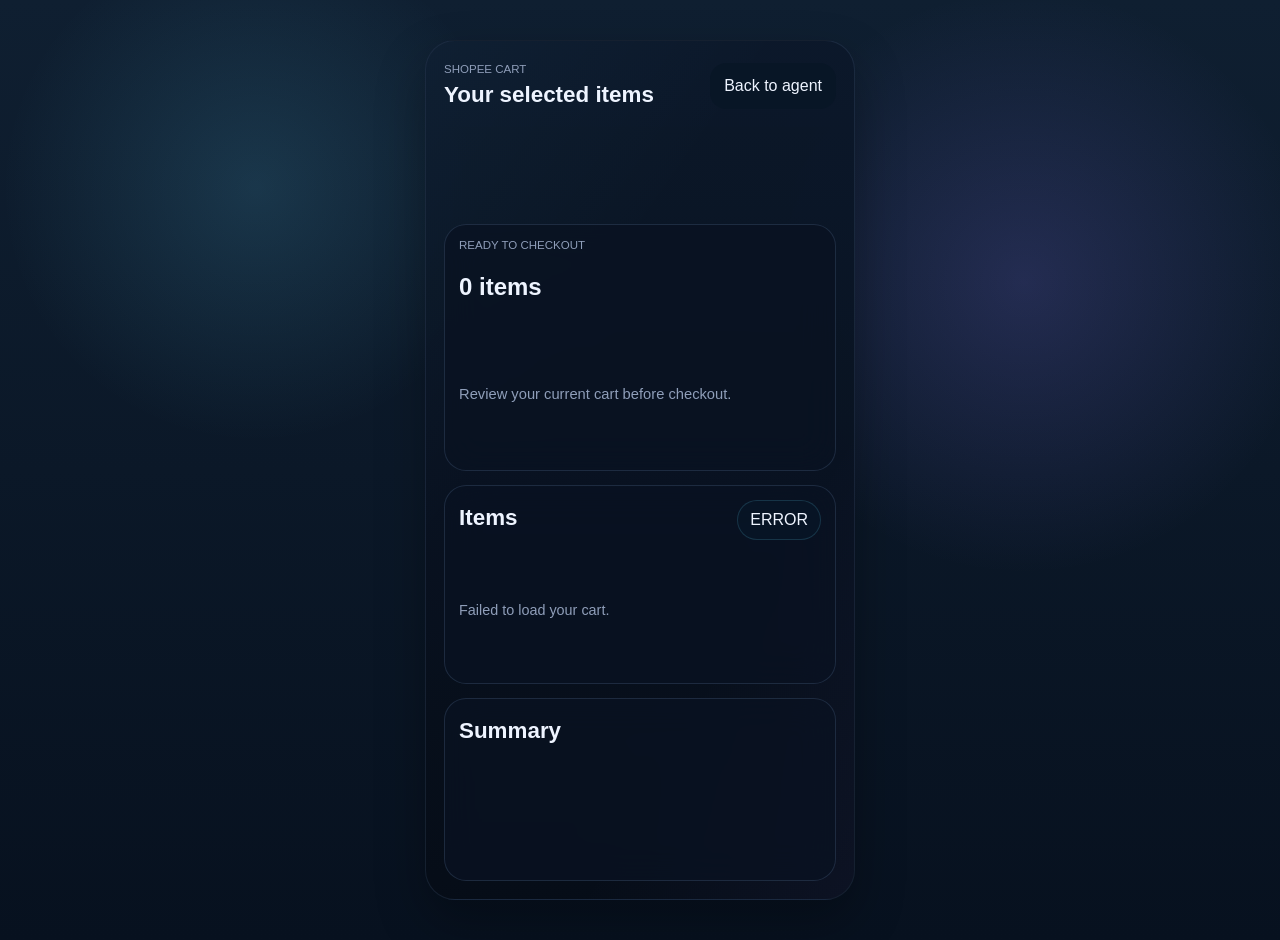
==== cart.html @ 9899a9cc "Initial project import and AR updates" ====
<!DOCTYPE html>
<html lang="en">
  <head>
    <meta charset="UTF-8" />
    <meta name="viewport" content="width=device-width, initial-scale=1.0" />
    <title>Shopee Cart</title>
    <link rel="stylesheet" href="./styles.css" />
  </head>
  <body class="cart-page">
    <main class="screen cart-screen">
      <header class="topbar">
        <div class="brand-block">
          <p class="eyebrow">Shopee cart</p>
          <h1>Your selected items</h1>
        </div>
        <a class="ghost-button" href="/">Back to agent</a>
      </header>

      <section class="panel cart-hero">
        <div>
          <p class="eyebrow">Ready to checkout</p>
          <h2 id="cart-page-count">0 items</h2>
        </div>
        <p class="customer-line" id="cart-page-note">Review your current cart before checkout.</p>
      </section>

      <section class="panel cart-page-panel">
        <div class="section-head">
          <h2>Items</h2>
          <span class="section-chip" id="cart-page-status">Loading</span>
        </div>
        <div class="cart-page-items" id="cart-page-items"></div>
      </section>

      <section class="panel cart-page-panel">
        <div class="section-head">
          <h2>Summary</h2>
        </div>
        <div class="checkout-summary" id="cart-page-summary"></div>
      </section>
    </main>

    <script type="module" src="./cart.js"></script>
  </body>
</html>
---- styles.css ----
:root {
  --bg-1: #07111f;
  --bg-2: #0f1f31;
  --panel: rgba(9, 19, 34, 0.78);
  --panel-border: rgba(156, 196, 255, 0.14);
  --text: #eef4ff;
  --muted: #8f9eb9;
  --accent: #64d7ff;
  --accent-2: #8c7bff;
  --accent-3: #3effb8;
  --shadow: 0 22px 50px rgba(0, 0, 0, 0.28);
}

* {
  box-sizing: border-box;
}

html,
body {
  margin: 0;
  min-height: 100%;
}

body {
  display: grid;
  place-items: center;
  padding: 20px;
  font-family: Manrope, "SF Pro Display", "Segoe UI", sans-serif;
  color: var(--text);
  background:
    radial-gradient(circle at 20% 20%, rgba(100, 215, 255, 0.14), transparent 20%),
    radial-gradient(circle at 80% 30%, rgba(140, 123, 255, 0.18), transparent 24%),
    linear-gradient(180deg, var(--bg-2), var(--bg-1));
}

.screen {
  width: min(100%, 430px);
  min-height: min(860px, 100dvh - 40px);
  padding: 22px 18px 18px;
  display: grid;
  gap: 14px;
  position: relative;
  overflow: hidden;
  border-radius: 30px;
  background: linear-gradient(180deg, rgba(12, 24, 42, 0.96), rgba(6, 13, 24, 0.98));
  border: 1px solid rgba(156, 196, 255, 0.1);
  box-shadow: var(--shadow);
}

.screen::before {
  content: "";
  position: absolute;
  inset: 0;
  background:
    linear-gradient(125deg, rgba(100, 215, 255, 0.04), transparent 35%),
    linear-gradient(300deg, rgba(140, 123, 255, 0.05), transparent 30%);
  pointer-events: none;
}

.topbar,
.hero,
.panel {
  position: relative;
  z-index: 1;
}

.topbar,
.section-head {
  display: flex;
  justify-content: space-between;
  align-items: start;
  gap: 12px;
}

.topbar-actions,
.drawer-actions {
  display: flex;
  align-items: center;
  gap: 10px;
}

.eyebrow,
.section-chip {
  margin: 0;
  font-size: 0.72rem;
  line-height: 1.2;
  text-transform: uppercase;
  color: var(--muted);
}

.topbar h1,
.section-head h2 {
  margin: 6px 0 0;
  font-size: 1.4rem;
  line-height: 1.05;
  font-weight: 650;
}

.session-pill,
.section-chip,
.ghost-button {
  display: inline-flex;
  align-items: center;
  gap: 8px;
  padding: 10px 12px;
  border: 1px solid rgba(100, 215, 255, 0.16);
  border-radius: 999px;
  background: rgba(9, 22, 38, 0.88);
  color: var(--text);
  font: inherit;
}

.ghost-button {
  text-decoration: none;
}

.cart-shortcut {
  display: inline-flex;
  align-items: center;
  gap: 10px;
  padding: 10px 14px;
  border-radius: 999px;
  text-decoration: none;
  color: var(--text);
  background: linear-gradient(180deg, rgba(20, 39, 63, 0.92), rgba(9, 20, 36, 0.92));
  border: 1px solid rgba(156, 196, 255, 0.16);
  box-shadow: inset 0 1px 0 rgba(255, 255, 255, 0.08);
}

.cart-shortcut svg {
  width: 18px;
  height: 18px;
  fill: currentColor;
}

.cart-shortcut strong {
  min-width: 24px;
  padding: 4px 7px;
  border-radius: 999px;
  background: rgba(100, 215, 255, 0.16);
  text-align: center;
  font-size: 0.78rem;
}

.session-dot {
  width: 8px;
  height: 8px;
  border-radius: 50%;
  background: rgba(143, 158, 185, 0.85);
}

.hero,
.panel {
  padding: 14px;
  border-radius: 22px;
  background: var(--panel);
  border: 1px solid var(--panel-border);
  backdrop-filter: blur(18px);
}

.hero {
  display: grid;
  gap: 12px;
}

.orb-stage {
  position: relative;
  display: grid;
  place-items: center;
  min-height: 200px;
}

.orb-shell {
  width: 156px;
  height: 156px;
  display: grid;
  place-items: center;
  border-radius: 50%;
  background: radial-gradient(circle, rgba(255, 255, 255, 0.14), rgba(255, 255, 255, 0.02));
  box-shadow:
    inset 0 0 0 1px rgba(255, 255, 255, 0.06),
    0 0 72px rgba(100, 215, 255, 0.08);
}

.orb {
  width: 120px;
  height: 120px;
  border-radius: 50%;
  position: relative;
  display: flex;
  align-items: center;
  justify-content: center;
  gap: 10px;
  background:
    radial-gradient(circle at 34% 28%, rgba(255, 255, 255, 0.92), rgba(255, 255, 255, 0) 26%),
    radial-gradient(circle at 74% 74%, rgba(62, 255, 184, 0.82), rgba(62, 255, 184, 0) 32%),
    radial-gradient(circle at 64% 28%, rgba(100, 215, 255, 0.85), rgba(100, 215, 255, 0) 34%),
    linear-gradient(150deg, #0fb9ff 0%, #5666ff 46%, #a45cff 100%);
  box-shadow:
    inset 0 -18px 28px rgba(255, 255, 255, 0.18),
    0 18px 38px rgba(62, 127, 255, 0.18);
  animation: orbFloat 6s ease-in-out infinite;
}

.orb span {
  width: 12px;
  height: 12px;
  border-radius: 50%;
  background: rgba(11, 17, 32, 0.78);
}

.orb span:nth-child(2) {
  background: rgba(255, 255, 255, 0.94);
}

.orbit {
  position: absolute;
  border-radius: 50%;
  border: 1px solid rgba(156, 196, 255, 0.12);
}

.orbit-a {
  width: 206px;
  height: 206px;
  animation: spin 10s linear infinite;
}

.orbit-b {
  width: 240px;
  height: 240px;
  border-color: rgba(140, 123, 255, 0.12);
  animation: spinReverse 13s linear infinite;
}

.waveform {
  position: absolute;
  bottom: 4px;
  display: flex;
  align-items: end;
  gap: 6px;
  height: 52px;
}

.waveform i {
  display: block;
  width: 6px;
  height: 12px;
  border-radius: 999px;
  background: linear-gradient(180deg, rgba(140, 123, 255, 0.95), rgba(100, 215, 255, 0.95));
  animation: waveform 1.2s ease-in-out infinite;
  animation-delay: calc(var(--bar) * 80ms);
}

.hero-copy,
.composer,
.products-grid,
.cart-items,
.checkout-summary {
  display: grid;
  gap: 10px;
}

.agent-line,
.customer-line,
.assistant-message,
.product-card p,
.cart-row,
.summary-row {
  margin: 0;
  font-size: 0.92rem;
  line-height: 1.45;
}

.customer-line,
.assistant-message,
.product-meta,
.summary-row span:first-child {
  color: var(--muted);
}

.assistant-panel {
  gap: 12px;
}

.assistant-message {
  min-height: 42px;
}

.composer {
  grid-template-columns: 1fr auto auto auto;
  align-items: center;
}

.composer input {
  width: 100%;
  min-width: 0;
  height: 46px;
  padding: 0 14px;
  border: 1px solid rgba(156, 196, 255, 0.12);
  border-radius: 16px;
  background: rgba(255, 255, 255, 0.03);
  color: var(--text);
  font: inherit;
}

.icon-button,
.submit-button,
.ghost-button {
  height: 46px;
  border: 0;
  border-radius: 16px;
  display: inline-grid;
  place-items: center;
  color: var(--text);
  font: inherit;
}

.icon-button {
  width: 46px;
}

.icon-button svg {
  width: 20px;
  height: 20px;
  fill: currentColor;
}

.icon-button.subtle {
  background: rgba(255, 255, 255, 0.05);
}

.icon-button.primary,
.submit-button {
  background: linear-gradient(180deg, #1bc8ff 0%, #546cff 100%);
  box-shadow: inset 0 1px 0 rgba(255, 255, 255, 0.28);
}

.submit-button,
.ghost-button {
  padding: 0 14px;
}

.file-button {
  position: relative;
  overflow: hidden;
}

.file-button input {
  position: absolute;
  inset: 0;
  opacity: 0;
}

.products-grid {
  min-height: 96px;
}

.products-panel {
  position: absolute;
  left: 14px;
  right: 14px;
  bottom: 14px;
  z-index: 3;
  max-height: min(52dvh, 420px);
  padding-bottom: 18px;
  box-shadow: 0 -20px 40px rgba(0, 0, 0, 0.34);
  opacity: 0;
  transform: translateY(calc(100% + 28px));
  pointer-events: none;
  visibility: hidden;
  transition:
    opacity 220ms ease,
    transform 320ms cubic-bezier(0.22, 1, 0.36, 1),
    visibility 0ms linear 320ms;
}

.products-panel[data-state="open"] {
  opacity: 1;
  transform: translateY(0);
  pointer-events: auto;
  visibility: visible;
  transition:
    opacity 220ms ease,
    transform 320ms cubic-bezier(0.22, 1, 0.36, 1),
    visibility 0ms linear 0ms;
}

.products-panel .products-grid {
  overflow-y: auto;
  padding-right: 4px;
}

.drawer-handle {
  width: 46px;
  height: 5px;
  margin: 2px auto 12px;
  border-radius: 999px;
  background: rgba(255, 255, 255, 0.22);
}

.drawer-head {
  align-items: center;
}

.assistant-hint {
  margin: 0;
  color: var(--muted);
  font-size: 0.84rem;
}

.products-toolbar {
  display: flex;
  align-items: center;
  justify-content: space-between;
  gap: 12px;
  margin: 4px 0 12px;
}

.recommendations-tab {
  position: absolute;
  left: 50%;
  bottom: 18px;
  z-index: 2;
  transform: translateX(-50%);
  display: inline-flex;
  align-items: center;
  gap: 10px;
  padding: 12px 16px;
  border: 1px solid rgba(156, 196, 255, 0.18);
  border-radius: 999px;
  background: rgba(8, 18, 32, 0.96);
  color: var(--text);
  font: inherit;
  box-shadow: 0 18px 36px rgba(0, 0, 0, 0.28);
}

.recommendations-tab-count {
  min-width: 24px;
  padding: 2px 7px;
  border-radius: 999px;
  background: rgba(100, 215, 255, 0.16);
  text-align: center;
  font-size: 0.78rem;
}

.product-card,
.cart-row,
.summary-row {
  display: grid;
  gap: 6px;
  padding: 12px;
  border-radius: 16px;
  background: rgba(255, 255, 255, 0.03);
  border: 1px solid rgba(255, 255, 255, 0.05);
}

.product-card {
  gap: 12px;
  padding: 16px;
  background: linear-gradient(180deg, rgba(255, 255, 255, 0.04), rgba(255, 255, 255, 0.02));
}

.product-card-head,
.product-footer {
  display: flex;
  justify-content: space-between;
  gap: 12px;
}

.product-badge {
  display: inline-flex;
  padding: 4px 8px;
  border-radius: 999px;
  background: rgba(100, 215, 255, 0.12);
  color: var(--accent);
  font-size: 0.72rem;
  text-transform: uppercase;
  letter-spacing: 0.04em;
}

.product-tags {
  display: flex;
  flex-wrap: wrap;
  gap: 8px;
}

.product-tag {
  display: inline-flex;
  align-items: center;
  padding: 6px 10px;
  border-radius: 999px;
  background: rgba(255, 255, 255, 0.04);
  color: var(--muted);
  font-size: 0.78rem;
}

.product-card h3,
.cart-name {
  margin: 0;
  font-size: 0.98rem;
  line-height: 1.25;
}

.product-meta,
.cart-row {
  font-size: 0.84rem;
}

.product-actions,
.summary-row {
  display: flex;
  justify-content: space-between;
  align-items: center;
  gap: 12px;
}

.mini-button {
  min-height: 34px;
  padding: 0 12px;
  border: 0;
  border-radius: 12px;
  background: rgba(100, 215, 255, 0.12);
  color: var(--text);
  font: inherit;
}

.mini-icon-button,
.close-button {
  width: 40px;
  height: 40px;
  border: 0;
  border-radius: 14px;
  display: inline-grid;
  place-items: center;
  background: rgba(100, 215, 255, 0.12);
  color: var(--text);
}

.mini-icon-button svg,
.close-button svg {
  width: 18px;
  height: 18px;
  fill: currentColor;
}

.checkout-summary {
  margin-top: 10px;
}

.empty-state {
  color: var(--muted);
  font-size: 0.9rem;
}

.compact-note {
  color: var(--muted);
  font-size: 0.82rem;
}

.cart-panel {
  gap: 12px;
}

.cart-panel .section-chip {
  align-self: start;
}

.cart-page {
  place-items: start center;
}

.cart-screen {
  margin: 20px auto;
}

.cart-hero,
.cart-page-panel {
  display: grid;
  gap: 12px;
}

.cart-page-items {
  display: grid;
  gap: 12px;
}

.cart-page-item {
  display: grid;
  gap: 12px;
  padding: 16px;
  border-radius: 18px;
  background: rgba(255, 255, 255, 0.03);
  border: 1px solid rgba(255, 255, 255, 0.06);
}

.cart-page-item-head {
  display: flex;
  justify-content: space-between;
  gap: 12px;
}

.cart-page-item-head h3 {
  margin: 0 0 6px;
  font-size: 1rem;
}

.cart-page-item-head p {
  margin: 0;
  color: var(--muted);
}

.screen[data-state="idle"] .session-dot {
  background: rgba(143, 158, 185, 0.85);
}

.screen[data-state="connecting"] .session-dot,
.screen[data-state="thinking"] .session-dot {
  background: #ffd76d;
}

.screen[data-state="listening"] .session-dot {
  background: var(--accent-3);
}

.screen[data-state="speaking"] .session-dot {
  background: var(--accent-2);
}

.sr-only {
  position: absolute;
  width: 1px;
  height: 1px;
  padding: 0;
  margin: -1px;
  overflow: hidden;
  clip: rect(0, 0, 0, 0);
  white-space: nowrap;
  border: 0;
}

@keyframes orbFloat {
  0%,
  100% {
    transform: translateY(0) scale(1);
  }
  50% {
    transform: translateY(-8px) scale(1.03);
  }
}

@keyframes spin {
  from {
    transform: rotate(0deg);
  }
  to {
    transform: rotate(360deg);
  }
}

@keyframes spinReverse {
  from {
    transform: rotate(360deg);
  }
  to {
    transform: rotate(0deg);
  }
}

@keyframes waveform {
  0%,
  100% {
    height: 12px;
    opacity: 0.65;
  }
  50% {
    height: 44px;
    opacity: 1;
  }
}

@media (max-width: 480px) {
  body {
    padding: 0;
  }

  .screen {
    width: 100%;
    min-height: 100dvh;
    border-radius: 0;
    padding: 18px 14px;
  }

  .topbar {
    flex-direction: column;
    align-items: stretch;
  }

  .topbar-actions,
  .products-toolbar,
  .product-card-head,
  .product-footer,
  .cart-page-item-head {
    flex-direction: column;
    align-items: stretch;
  }

  .products-panel {
    left: 10px;
    right: 10px;
    bottom: 10px;
    max-height: min(58dvh, 460px);
  }

  .recommendations-tab {
    bottom: 12px;
  }

  .composer {
    grid-template-columns: 1fr auto auto;
  }

  .submit-button {
    grid-column: 1 / -1;
  }
}
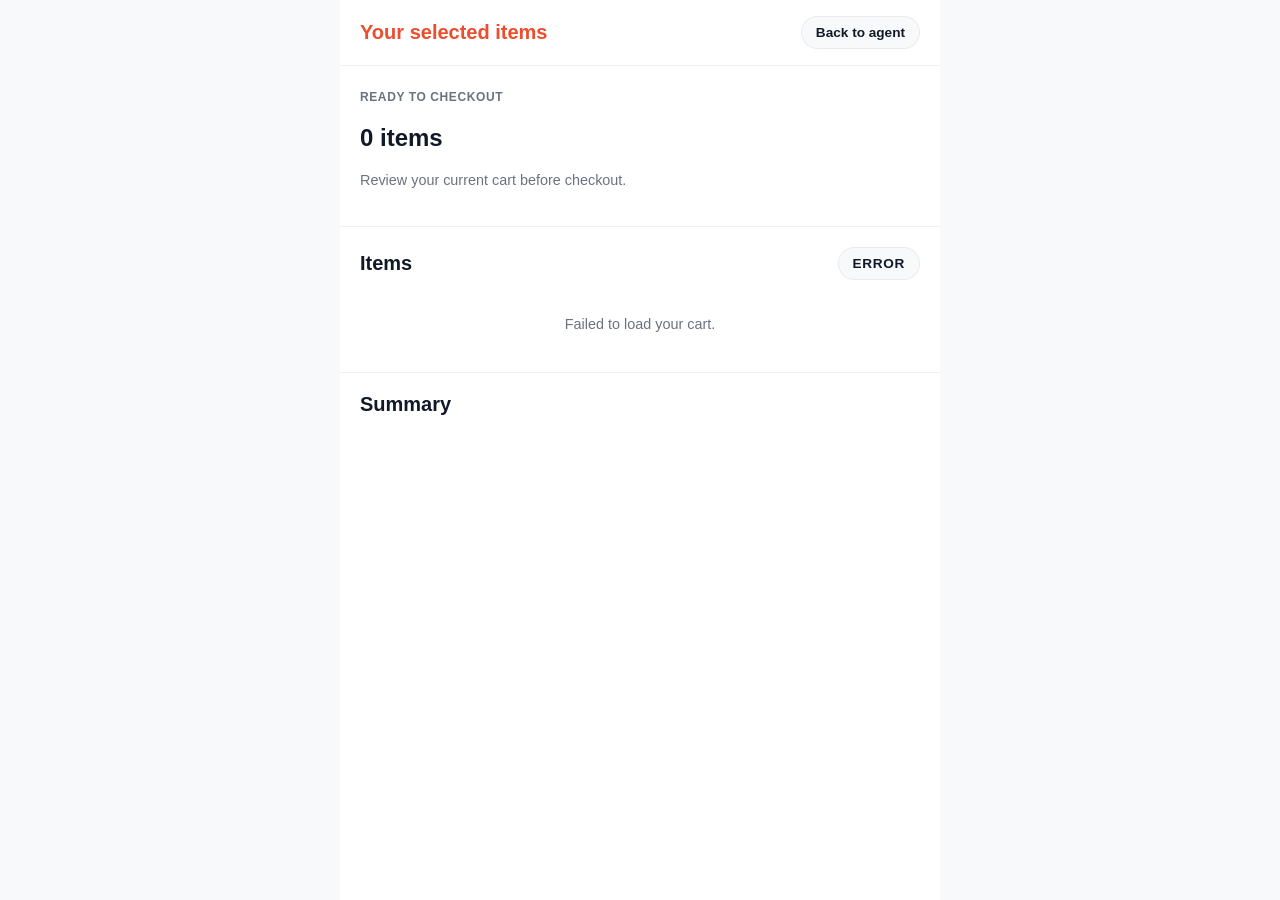
==== commit fe900645: "refactor: simplify iOS views and clean up HTML markup" ====
--- a/cart.html
+++ b/cart.html
@@ -2,7 +2,7 @@
 <html lang="en">
   <head>
     <meta charset="UTF-8" />
-    <meta name="viewport" content="width=device-width, initial-scale=1.0" />
+    <meta name="viewport" content="width=device-width, initial-scale=1.0, viewport-fit=cover" />
     <title>Shopee Cart</title>
     <link rel="stylesheet" href="./styles.css" />
   </head>
--- a/styles.css
+++ b/styles.css
@@ -1,14 +1,14 @@
 :root {
-  --bg-1: #07111f;
-  --bg-2: #0f1f31;
-  --panel: rgba(9, 19, 34, 0.78);
-  --panel-border: rgba(156, 196, 255, 0.14);
-  --text: #eef4ff;
-  --muted: #8f9eb9;
-  --accent: #64d7ff;
-  --accent-2: #8c7bff;
-  --accent-3: #3effb8;
-  --shadow: 0 22px 50px rgba(0, 0, 0, 0.28);
+  --bg-1: #ffffff;
+  --bg-2: #f8f9fa;
+  --panel: #ffffff;
+  --panel-border: rgba(0, 0, 0, 0.06);
+  --text: #111827;
+  --muted: #6b7280;
+  --accent: #8c7bff;
+  --accent-2: #a45cff;
+  --accent-3: #0fb9ff;
+  --shadow: 0 8px 30px rgba(0, 0, 0, 0.06);
 }
 
 * {
@@ -18,43 +18,30 @@
 html,
 body {
   margin: 0;
+  width: 100%;
   min-height: 100%;
 }
 
 body {
-  display: grid;
-  place-items: center;
-  padding: 20px;
-  font-family: Manrope, "SF Pro Display", "Segoe UI", sans-serif;
-  color: var(--text);
-  background:
-    radial-gradient(circle at 20% 20%, rgba(100, 215, 255, 0.14), transparent 20%),
-    radial-gradient(circle at 80% 30%, rgba(140, 123, 255, 0.18), transparent 24%),
-    linear-gradient(180deg, var(--bg-2), var(--bg-1));
+  min-height: 100dvh;
+  font-family: -apple-system, BlinkMacSystemFont, "Segoe UI", Roboto, Helvetica, Arial, sans-serif;
+  color: var(--text);
+  background: var(--bg-1);
 }
 
 .screen {
-  width: min(100%, 430px);
-  min-height: min(860px, 100dvh - 40px);
-  padding: 22px 18px 18px;
-  display: grid;
-  gap: 14px;
+  width: 100%;
+  min-height: 100dvh;
+  padding:
+    env(safe-area-inset-top, 0px)
+    env(safe-area-inset-right, 0px)
+    env(safe-area-inset-bottom, 0px)
+    env(safe-area-inset-left, 0px);
+  display: flex;
+  flex-direction: column;
   position: relative;
   overflow: hidden;
-  border-radius: 30px;
-  background: linear-gradient(180deg, rgba(12, 24, 42, 0.96), rgba(6, 13, 24, 0.98));
-  border: 1px solid rgba(156, 196, 255, 0.1);
-  box-shadow: var(--shadow);
-}
-
-.screen::before {
-  content: "";
-  position: absolute;
-  inset: 0;
-  background:
-    linear-gradient(125deg, rgba(100, 215, 255, 0.04), transparent 35%),
-    linear-gradient(300deg, rgba(140, 123, 255, 0.05), transparent 30%);
-  pointer-events: none;
+  background: var(--bg-1);
 }
 
 .topbar,
@@ -64,36 +51,41 @@
   z-index: 1;
 }
 
-.topbar,
-.section-head {
+.topbar {
+  padding: 16px 20px;
   display: flex;
   justify-content: space-between;
-  align-items: start;
-  gap: 12px;
+  align-items: center;
+  background: var(--bg-1);
+  border-bottom: 1px solid var(--panel-border);
 }
 
 .topbar-actions,
 .drawer-actions {
   display: flex;
   align-items: center;
-  gap: 10px;
+  gap: 12px;
+}
+
+.brand-block h1 {
+  margin: 0;
+  font-size: 1.25rem;
+  font-weight: 700;
+  color: #ee4d2d; /* Shopee orange */
+}
+
+.brand-block .eyebrow {
+  display: none; /* Simplify topbar */
 }
 
 .eyebrow,
 .section-chip {
   margin: 0;
-  font-size: 0.72rem;
-  line-height: 1.2;
+  font-size: 0.75rem;
+  font-weight: 600;
   text-transform: uppercase;
-  color: var(--muted);
-}
-
-.topbar h1,
-.section-head h2 {
-  margin: 6px 0 0;
-  font-size: 1.4rem;
-  line-height: 1.05;
-  font-weight: 650;
+  letter-spacing: 0.05em;
+  color: var(--muted);
 }
 
 .session-pill,
@@ -102,12 +94,14 @@
   display: inline-flex;
   align-items: center;
   gap: 8px;
-  padding: 10px 12px;
-  border: 1px solid rgba(100, 215, 255, 0.16);
+  padding: 8px 14px;
+  border: 1px solid var(--panel-border);
   border-radius: 999px;
-  background: rgba(9, 22, 38, 0.88);
-  color: var(--text);
-  font: inherit;
+  background: var(--bg-2);
+  color: var(--text);
+  font-size: 0.85rem;
+  font-weight: 600;
+  cursor: pointer;
 }
 
 .ghost-button {
@@ -117,14 +111,14 @@
 .cart-shortcut {
   display: inline-flex;
   align-items: center;
-  gap: 10px;
-  padding: 10px 14px;
+  gap: 8px;
+  padding: 8px 14px;
   border-radius: 999px;
   text-decoration: none;
-  color: var(--text);
-  background: linear-gradient(180deg, rgba(20, 39, 63, 0.92), rgba(9, 20, 36, 0.92));
-  border: 1px solid rgba(156, 196, 255, 0.16);
-  box-shadow: inset 0 1px 0 rgba(255, 255, 255, 0.08);
+  color: #fff;
+  background: #ee4d2d; /* Shopee orange for cart */
+  font-weight: 600;
+  font-size: 0.85rem;
 }
 
 .cart-shortcut svg {
@@ -134,52 +128,46 @@
 }
 
 .cart-shortcut strong {
-  min-width: 24px;
-  padding: 4px 7px;
+  min-width: 20px;
+  padding: 2px 6px;
   border-radius: 999px;
-  background: rgba(100, 215, 255, 0.16);
+  background: rgba(255, 255, 255, 0.2);
   text-align: center;
-  font-size: 0.78rem;
 }
 
 .session-dot {
   width: 8px;
   height: 8px;
   border-radius: 50%;
-  background: rgba(143, 158, 185, 0.85);
-}
-
-.hero,
-.panel {
-  padding: 14px;
-  border-radius: 22px;
-  background: var(--panel);
-  border: 1px solid var(--panel-border);
-  backdrop-filter: blur(18px);
+  background: var(--muted);
 }
 
 .hero {
-  display: grid;
-  gap: 12px;
+  flex: 1;
+  display: flex;
+  flex-direction: column;
+  justify-content: center;
+  align-items: center;
+  padding: 40px 20px;
+  text-align: center;
+  background: var(--bg-1);
 }
 
 .orb-stage {
   position: relative;
   display: grid;
   place-items: center;
-  min-height: 200px;
+  min-height: 240px;
 }
 
 .orb-shell {
-  width: 156px;
-  height: 156px;
+  width: 160px;
+  height: 160px;
   display: grid;
   place-items: center;
   border-radius: 50%;
-  background: radial-gradient(circle, rgba(255, 255, 255, 0.14), rgba(255, 255, 255, 0.02));
-  box-shadow:
-    inset 0 0 0 1px rgba(255, 255, 255, 0.06),
-    0 0 72px rgba(100, 215, 255, 0.08);
+  background: rgba(140, 123, 255, 0.05);
+  box-shadow: 0 0 60px rgba(140, 123, 255, 0.15);
 }
 
 .orb {
@@ -190,133 +178,158 @@
   display: flex;
   align-items: center;
   justify-content: center;
-  gap: 10px;
-  background:
-    radial-gradient(circle at 34% 28%, rgba(255, 255, 255, 0.92), rgba(255, 255, 255, 0) 26%),
-    radial-gradient(circle at 74% 74%, rgba(62, 255, 184, 0.82), rgba(62, 255, 184, 0) 32%),
-    radial-gradient(circle at 64% 28%, rgba(100, 215, 255, 0.85), rgba(100, 215, 255, 0) 34%),
-    linear-gradient(150deg, #0fb9ff 0%, #5666ff 46%, #a45cff 100%);
+  gap: 12px;
+  background: linear-gradient(135deg, #e0c3fc 0%, #8ec5fc 100%);
   box-shadow:
-    inset 0 -18px 28px rgba(255, 255, 255, 0.18),
-    0 18px 38px rgba(62, 127, 255, 0.18);
-  animation: orbFloat 6s ease-in-out infinite;
-}
-
+    inset -10px -10px 20px rgba(0, 0, 0, 0.1),
+    0 10px 30px rgba(140, 123, 255, 0.3);
+  animation: orbFloat 4s ease-in-out infinite;
+}
+
+/* Cute eyes for the blob */
 .orb span {
-  width: 12px;
-  height: 12px;
-  border-radius: 50%;
-  background: rgba(11, 17, 32, 0.78);
-}
-
+  width: 10px;
+  height: 10px;
+  border-radius: 50%;
+  background: #4a4a4a;
+}
 .orb span:nth-child(2) {
-  background: rgba(255, 255, 255, 0.94);
+  width: 8px;
+  height: 8px;
+  align-self: flex-end;
+  margin-bottom: 35px;
+  background: transparent;
+  border-bottom: 3px solid #4a4a4a;
+  border-radius: 0 0 10px 10px;
 }
 
 .orbit {
   position: absolute;
   border-radius: 50%;
-  border: 1px solid rgba(156, 196, 255, 0.12);
+  border: 1px solid rgba(140, 123, 255, 0.1);
 }
 
 .orbit-a {
-  width: 206px;
-  height: 206px;
+  width: 220px;
+  height: 220px;
   animation: spin 10s linear infinite;
 }
 
 .orbit-b {
-  width: 240px;
-  height: 240px;
-  border-color: rgba(140, 123, 255, 0.12);
+  width: 260px;
+  height: 260px;
   animation: spinReverse 13s linear infinite;
 }
 
 .waveform {
   position: absolute;
-  bottom: 4px;
+  bottom: -10px;
   display: flex;
   align-items: end;
-  gap: 6px;
-  height: 52px;
+  gap: 4px;
+  height: 40px;
 }
 
 .waveform i {
   display: block;
-  width: 6px;
-  height: 12px;
+  width: 4px;
+  height: 8px;
   border-radius: 999px;
-  background: linear-gradient(180deg, rgba(140, 123, 255, 0.95), rgba(100, 215, 255, 0.95));
+  background: linear-gradient(180deg, var(--accent), var(--accent-3));
   animation: waveform 1.2s ease-in-out infinite;
   animation-delay: calc(var(--bar) * 80ms);
-}
-
-.hero-copy,
-.composer,
-.products-grid,
-.cart-items,
-.checkout-summary {
-  display: grid;
+  opacity: 0;
+}
+
+.screen[data-state="thinking"] .waveform i {
+  opacity: 1;
+}
+
+.hero-copy {
+  margin-top: 24px;
+}
+
+.agent-line {
+  font-size: 1.1rem;
+  font-weight: 600;
+  color: var(--text);
+  margin-bottom: 8px;
+}
+
+.customer-line {
+  font-size: 0.9rem;
+  color: var(--muted);
+}
+
+.panel {
+  padding: 16px 20px;
+  background: var(--bg-1);
+}
+
+.assistant-panel {
+  border-top: 1px solid var(--panel-border);
+  padding-bottom: calc(20px + env(safe-area-inset-bottom, 0px));
+}
+
+.assistant-message {
+  margin-bottom: 16px;
+  padding: 14px 18px;
+  background: var(--bg-2);
+  border-radius: 16px 16px 16px 4px;
+  font-size: 0.95rem;
+  line-height: 1.5;
+  color: var(--text);
+  display: inline-block;
+  max-width: 90%;
+  box-shadow: 0 2px 8px rgba(0,0,0,0.02);
+}
+
+.composer {
+  display: flex;
+  align-items: center;
   gap: 10px;
-}
-
-.agent-line,
-.customer-line,
-.assistant-message,
-.product-card p,
-.cart-row,
-.summary-row {
-  margin: 0;
-  font-size: 0.92rem;
-  line-height: 1.45;
-}
-
-.customer-line,
-.assistant-message,
-.product-meta,
-.summary-row span:first-child {
-  color: var(--muted);
-}
-
-.assistant-panel {
-  gap: 12px;
-}
-
-.assistant-message {
-  min-height: 42px;
-}
-
-.composer {
-  grid-template-columns: 1fr auto auto auto;
-  align-items: center;
+  background: var(--bg-2);
+  padding: 6px;
+  border-radius: 999px;
+  border: 1px solid var(--panel-border);
 }
 
 .composer input {
-  width: 100%;
+  flex: 1;
   min-width: 0;
-  height: 46px;
-  padding: 0 14px;
-  border: 1px solid rgba(156, 196, 255, 0.12);
-  border-radius: 16px;
-  background: rgba(255, 255, 255, 0.03);
-  color: var(--text);
-  font: inherit;
+  height: 40px;
+  padding: 0 16px;
+  border: none;
+  background: transparent;
+  color: var(--text);
+  font-size: 0.95rem;
+  outline: none;
 }
 
 .icon-button,
-.submit-button,
-.ghost-button {
-  height: 46px;
-  border: 0;
-  border-radius: 16px;
+.submit-button {
+  height: 40px;
+  border: none;
+  border-radius: 50%;
   display: inline-grid;
   place-items: center;
-  color: var(--text);
-  font: inherit;
+  cursor: pointer;
+  transition: transform 0.1s;
+}
+
+.icon-button:active,
+.submit-button:active {
+  transform: scale(0.95);
 }
 
 .icon-button {
-  width: 46px;
+  width: 40px;
+  background: transparent;
+  color: var(--muted);
+}
+
+.icon-button:hover {
+  background: rgba(0,0,0,0.05);
 }
 
 .icon-button svg {
@@ -325,305 +338,228 @@
   fill: currentColor;
 }
 
-.icon-button.subtle {
-  background: rgba(255, 255, 255, 0.05);
-}
-
-.icon-button.primary,
+.icon-button.primary {
+  background: linear-gradient(135deg, var(--accent), var(--accent-3));
+  color: white;
+  box-shadow: 0 4px 12px rgba(140, 123, 255, 0.3);
+}
+
 .submit-button {
-  background: linear-gradient(180deg, #1bc8ff 0%, #546cff 100%);
-  box-shadow: inset 0 1px 0 rgba(255, 255, 255, 0.28);
-}
-
-.submit-button,
-.ghost-button {
-  padding: 0 14px;
-}
-
-.file-button {
-  position: relative;
-  overflow: hidden;
-}
-
-.file-button input {
-  position: absolute;
-  inset: 0;
-  opacity: 0;
-}
-
-.products-grid {
-  min-height: 96px;
-}
-
+  padding: 0 20px;
+  border-radius: 999px;
+  background: linear-gradient(135deg, var(--accent), var(--accent-3));
+  color: white;
+  font-weight: 600;
+  box-shadow: 0 4px 12px rgba(140, 123, 255, 0.3);
+}
+
+/* Products Panel */
 .products-panel {
   position: absolute;
-  left: 14px;
-  right: 14px;
-  bottom: 14px;
-  z-index: 3;
-  max-height: min(52dvh, 420px);
-  padding-bottom: 18px;
-  box-shadow: 0 -20px 40px rgba(0, 0, 0, 0.34);
+  left: 0;
+  right: 0;
+  bottom: 0;
+  z-index: 10;
+  max-height: 70dvh;
+  background: var(--bg-1);
+  border-radius: 24px 24px 0 0;
+  box-shadow: 0 -10px 40px rgba(0, 0, 0, 0.1);
+  padding: 20px;
+  padding-bottom: calc(20px + env(safe-area-inset-bottom, 0px));
+  transform: translateY(100%);
   opacity: 0;
-  transform: translateY(calc(100% + 28px));
   pointer-events: none;
-  visibility: hidden;
-  transition:
-    opacity 220ms ease,
-    transform 320ms cubic-bezier(0.22, 1, 0.36, 1),
-    visibility 0ms linear 320ms;
+  transition: transform 0.3s cubic-bezier(0.2, 0.8, 0.2, 1), opacity 0.3s;
 }
 
 .products-panel[data-state="open"] {
+  transform: translateY(0);
   opacity: 1;
-  transform: translateY(0);
   pointer-events: auto;
-  visibility: visible;
-  transition:
-    opacity 220ms ease,
-    transform 320ms cubic-bezier(0.22, 1, 0.36, 1),
-    visibility 0ms linear 0ms;
-}
-
-.products-panel .products-grid {
+}
+
+.drawer-handle {
+  width: 40px;
+  height: 4px;
+  margin: 0 auto 16px;
+  border-radius: 4px;
+  background: #d1d5db;
+}
+
+.section-head {
+  display: flex;
+  justify-content: space-between;
+  align-items: center;
+  margin-bottom: 16px;
+}
+
+.section-head h2 {
+  margin: 0;
+  font-size: 1.25rem;
+  font-weight: 700;
+}
+
+.products-toolbar {
+  display: flex;
+  justify-content: space-between;
+  align-items: center;
+  margin-bottom: 16px;
+}
+
+.assistant-hint {
+  font-size: 0.85rem;
+  color: var(--muted);
+  margin: 0;
+}
+
+.products-grid {
+  display: grid;
+  gap: 12px;
   overflow-y: auto;
+  max-height: 45dvh;
   padding-right: 4px;
 }
 
-.drawer-handle {
-  width: 46px;
-  height: 5px;
-  margin: 2px auto 12px;
-  border-radius: 999px;
-  background: rgba(255, 255, 255, 0.22);
-}
-
-.drawer-head {
-  align-items: center;
-}
-
-.assistant-hint {
-  margin: 0;
-  color: var(--muted);
-  font-size: 0.84rem;
-}
-
-.products-toolbar {
-  display: flex;
-  align-items: center;
+.product-card {
+  display: flex;
+  flex-direction: column;
+  gap: 12px;
+  padding: 16px;
+  border-radius: 16px;
+  background: var(--bg-1);
+  border: 1px solid var(--panel-border);
+  box-shadow: 0 4px 12px rgba(0,0,0,0.03);
+}
+
+.product-card-head {
+  display: flex;
   justify-content: space-between;
   gap: 12px;
-  margin: 4px 0 12px;
+}
+
+.product-card h3 {
+  margin: 4px 0 0;
+  font-size: 1rem;
+  font-weight: 600;
+}
+
+.product-badge {
+  display: inline-block;
+  padding: 4px 8px;
+  border-radius: 4px;
+  background: rgba(238, 77, 45, 0.1);
+  color: #ee4d2d;
+  font-size: 0.7rem;
+  font-weight: 700;
+  text-transform: uppercase;
+}
+
+.mini-icon-button {
+  width: 36px;
+  height: 36px;
+  border: none;
+  border-radius: 50%;
+  background: linear-gradient(135deg, var(--accent), var(--accent-3));
+  color: white;
+  display: grid;
+  place-items: center;
+  cursor: pointer;
+  box-shadow: 0 2px 8px rgba(140, 123, 255, 0.3);
+}
+
+.mini-icon-button svg, .close-button svg {
+  width: 18px;
+  height: 18px;
+  fill: currentColor;
+}
+
+.close-button {
+  width: 36px;
+  height: 36px;
+  border: none;
+  border-radius: 50%;
+  background: var(--bg-2);
+  color: var(--muted);
+  display: grid;
+  place-items: center;
+  cursor: pointer;
+}
+
+.product-tags {
+  display: flex;
+  flex-wrap: wrap;
+  gap: 8px;
+}
+
+.product-tag {
+  padding: 4px 8px;
+  border-radius: 4px;
+  background: var(--bg-2);
+  color: var(--text);
+  font-size: 0.8rem;
+  font-weight: 600;
+}
+
+.product-footer {
+  display: flex;
+  justify-content: space-between;
+  align-items: center;
+  font-size: 0.85rem;
+  color: var(--muted);
+}
+
+.product-footer strong {
+  color: var(--text);
 }
 
 .recommendations-tab {
   position: absolute;
   left: 50%;
-  bottom: 18px;
-  z-index: 2;
+  bottom: calc(80px + env(safe-area-inset-bottom, 0px));
   transform: translateX(-50%);
   display: inline-flex;
   align-items: center;
-  gap: 10px;
-  padding: 12px 16px;
-  border: 1px solid rgba(156, 196, 255, 0.18);
+  gap: 8px;
+  padding: 10px 20px;
+  border: none;
   border-radius: 999px;
-  background: rgba(8, 18, 32, 0.96);
-  color: var(--text);
-  font: inherit;
-  box-shadow: 0 18px 36px rgba(0, 0, 0, 0.28);
+  background: #111827;
+  color: white;
+  font-weight: 600;
+  font-size: 0.9rem;
+  box-shadow: 0 10px 25px rgba(0,0,0,0.15);
+  cursor: pointer;
+  z-index: 5;
 }
 
 .recommendations-tab-count {
-  min-width: 24px;
-  padding: 2px 7px;
-  border-radius: 999px;
-  background: rgba(100, 215, 255, 0.16);
-  text-align: center;
-  font-size: 0.78rem;
-}
-
-.product-card,
-.cart-row,
-.summary-row {
-  display: grid;
-  gap: 6px;
-  padding: 12px;
-  border-radius: 16px;
-  background: rgba(255, 255, 255, 0.03);
-  border: 1px solid rgba(255, 255, 255, 0.05);
-}
-
-.product-card {
-  gap: 12px;
-  padding: 16px;
-  background: linear-gradient(180deg, rgba(255, 255, 255, 0.04), rgba(255, 255, 255, 0.02));
-}
-
-.product-card-head,
-.product-footer {
-  display: flex;
-  justify-content: space-between;
-  gap: 12px;
-}
-
-.product-badge {
-  display: inline-flex;
-  padding: 4px 8px;
-  border-radius: 999px;
-  background: rgba(100, 215, 255, 0.12);
-  color: var(--accent);
-  font-size: 0.72rem;
-  text-transform: uppercase;
-  letter-spacing: 0.04em;
-}
-
-.product-tags {
-  display: flex;
-  flex-wrap: wrap;
-  gap: 8px;
-}
-
-.product-tag {
-  display: inline-flex;
-  align-items: center;
-  padding: 6px 10px;
-  border-radius: 999px;
-  background: rgba(255, 255, 255, 0.04);
-  color: var(--muted);
-  font-size: 0.78rem;
-}
-
-.product-card h3,
-.cart-name {
-  margin: 0;
-  font-size: 0.98rem;
-  line-height: 1.25;
-}
-
-.product-meta,
-.cart-row {
-  font-size: 0.84rem;
-}
-
-.product-actions,
-.summary-row {
-  display: flex;
-  justify-content: space-between;
-  align-items: center;
-  gap: 12px;
-}
-
-.mini-button {
-  min-height: 34px;
-  padding: 0 12px;
-  border: 0;
-  border-radius: 12px;
-  background: rgba(100, 215, 255, 0.12);
-  color: var(--text);
-  font: inherit;
-}
-
-.mini-icon-button,
-.close-button {
-  width: 40px;
-  height: 40px;
-  border: 0;
-  border-radius: 14px;
-  display: inline-grid;
-  place-items: center;
-  background: rgba(100, 215, 255, 0.12);
-  color: var(--text);
-}
-
-.mini-icon-button svg,
-.close-button svg {
-  width: 18px;
-  height: 18px;
-  fill: currentColor;
-}
-
-.checkout-summary {
-  margin-top: 10px;
-}
-
-.empty-state {
-  color: var(--muted);
-  font-size: 0.9rem;
-}
-
-.compact-note {
-  color: var(--muted);
-  font-size: 0.82rem;
-}
-
+  background: #ee4d2d;
+  padding: 2px 6px;
+  border-radius: 10px;
+  font-size: 0.75rem;
+}
+
+/* Cart Panel (Simplified) */
 .cart-panel {
-  gap: 12px;
-}
-
-.cart-panel .section-chip {
-  align-self: start;
-}
-
-.cart-page {
-  place-items: start center;
-}
-
-.cart-screen {
-  margin: 20px auto;
-}
-
-.cart-hero,
-.cart-page-panel {
-  display: grid;
-  gap: 12px;
-}
-
-.cart-page-items {
-  display: grid;
-  gap: 12px;
-}
-
-.cart-page-item {
-  display: grid;
-  gap: 12px;
-  padding: 16px;
-  border-radius: 18px;
-  background: rgba(255, 255, 255, 0.03);
-  border: 1px solid rgba(255, 255, 255, 0.06);
-}
-
-.cart-page-item-head {
-  display: flex;
-  justify-content: space-between;
-  gap: 12px;
-}
-
-.cart-page-item-head h3 {
-  margin: 0 0 6px;
-  font-size: 1rem;
-}
-
-.cart-page-item-head p {
-  margin: 0;
-  color: var(--muted);
-}
-
+  display: none; /* Hide standard cart panel to focus on chat experience */
+}
+
+/* States */
 .screen[data-state="idle"] .session-dot {
-  background: rgba(143, 158, 185, 0.85);
+  background: #10b981; /* Green */
 }
 
 .screen[data-state="connecting"] .session-dot,
 .screen[data-state="thinking"] .session-dot {
-  background: #ffd76d;
+  background: #f59e0b; /* Orange */
 }
 
 .screen[data-state="listening"] .session-dot {
-  background: var(--accent-3);
+  background: var(--accent-3); /* Blue */
 }
 
 .screen[data-state="speaking"] .session-dot {
-  background: var(--accent-2);
+  background: var(--accent); /* Purple */
 }
 
 .sr-only {
@@ -634,92 +570,116 @@
   margin: -1px;
   overflow: hidden;
   clip: rect(0, 0, 0, 0);
-  white-space: nowrap;
   border: 0;
 }
 
 @keyframes orbFloat {
-  0%,
-  100% {
-    transform: translateY(0) scale(1);
-  }
-  50% {
-    transform: translateY(-8px) scale(1.03);
-  }
+  0%, 100% { transform: translateY(0) scale(1); }
+  50% { transform: translateY(-10px) scale(1.02); }
 }
 
 @keyframes spin {
-  from {
-    transform: rotate(0deg);
-  }
-  to {
-    transform: rotate(360deg);
-  }
+  from { transform: rotate(0deg); }
+  to { transform: rotate(360deg); }
 }
 
 @keyframes spinReverse {
-  from {
-    transform: rotate(360deg);
-  }
-  to {
-    transform: rotate(0deg);
-  }
+  from { transform: rotate(360deg); }
+  to { transform: rotate(0deg); }
 }
 
 @keyframes waveform {
-  0%,
-  100% {
-    height: 12px;
-    opacity: 0.65;
-  }
-  50% {
-    height: 44px;
-    opacity: 1;
-  }
+  0%, 100% { height: 8px; opacity: 0.4; }
+  50% { height: 24px; opacity: 1; }
 }
 
 @media (max-width: 480px) {
-  body {
-    padding: 0;
-  }
-
-  .screen {
-    width: 100%;
-    min-height: 100dvh;
-    border-radius: 0;
-    padding: 18px 14px;
-  }
-
-  .topbar {
-    flex-direction: column;
-    align-items: stretch;
-  }
-
-  .topbar-actions,
-  .products-toolbar,
-  .product-card-head,
-  .product-footer,
-  .cart-page-item-head {
-    flex-direction: column;
-    align-items: stretch;
-  }
-
-  .products-panel {
-    left: 10px;
-    right: 10px;
-    bottom: 10px;
-    max-height: min(58dvh, 460px);
-  }
-
-  .recommendations-tab {
-    bottom: 12px;
-  }
-
-  .composer {
-    grid-template-columns: 1fr auto auto;
-  }
-
-  .submit-button {
-    grid-column: 1 / -1;
-  }
-}
+  /* Mobile tweaks */
+}
+
+/* Cart Page Styles */
+.cart-page {
+  background: var(--bg-2);
+}
+
+.cart-screen {
+  margin: 0 auto;
+  max-width: 600px;
+  background: var(--bg-1);
+  min-height: 100dvh;
+}
+
+.cart-hero {
+  padding: 24px 20px;
+  background: var(--bg-1);
+}
+
+.cart-page-panel {
+  padding: 20px;
+  border-top: 1px solid var(--panel-border);
+}
+
+.cart-page-items {
+  display: flex;
+  flex-direction: column;
+  gap: 16px;
+}
+
+.cart-page-item {
+  display: flex;
+  flex-direction: column;
+  gap: 12px;
+  padding: 16px;
+  border-radius: 12px;
+  background: var(--bg-1);
+  border: 1px solid var(--panel-border);
+  box-shadow: 0 2px 8px rgba(0,0,0,0.02);
+}
+
+.cart-page-item-head {
+  display: flex;
+  justify-content: space-between;
+  align-items: center;
+}
+
+.cart-page-item-head h3 {
+  margin: 0;
+  font-size: 1rem;
+}
+
+.cart-row,
+.summary-row {
+  display: flex;
+  justify-content: space-between;
+  align-items: center;
+  padding: 12px 0;
+  border-bottom: 1px solid var(--panel-border);
+}
+
+.cart-row:last-child,
+.summary-row:last-child {
+  border-bottom: none;
+}
+
+.cart-name {
+  font-weight: 600;
+  color: var(--text);
+  margin-bottom: 4px;
+}
+
+.product-meta {
+  font-size: 0.85rem;
+  color: var(--muted);
+}
+
+.summary-row strong {
+  font-weight: 700;
+}
+
+.compact-note,
+.empty-state {
+  text-align: center;
+  color: var(--muted);
+  font-size: 0.9rem;
+  padding: 20px 0;
+}
